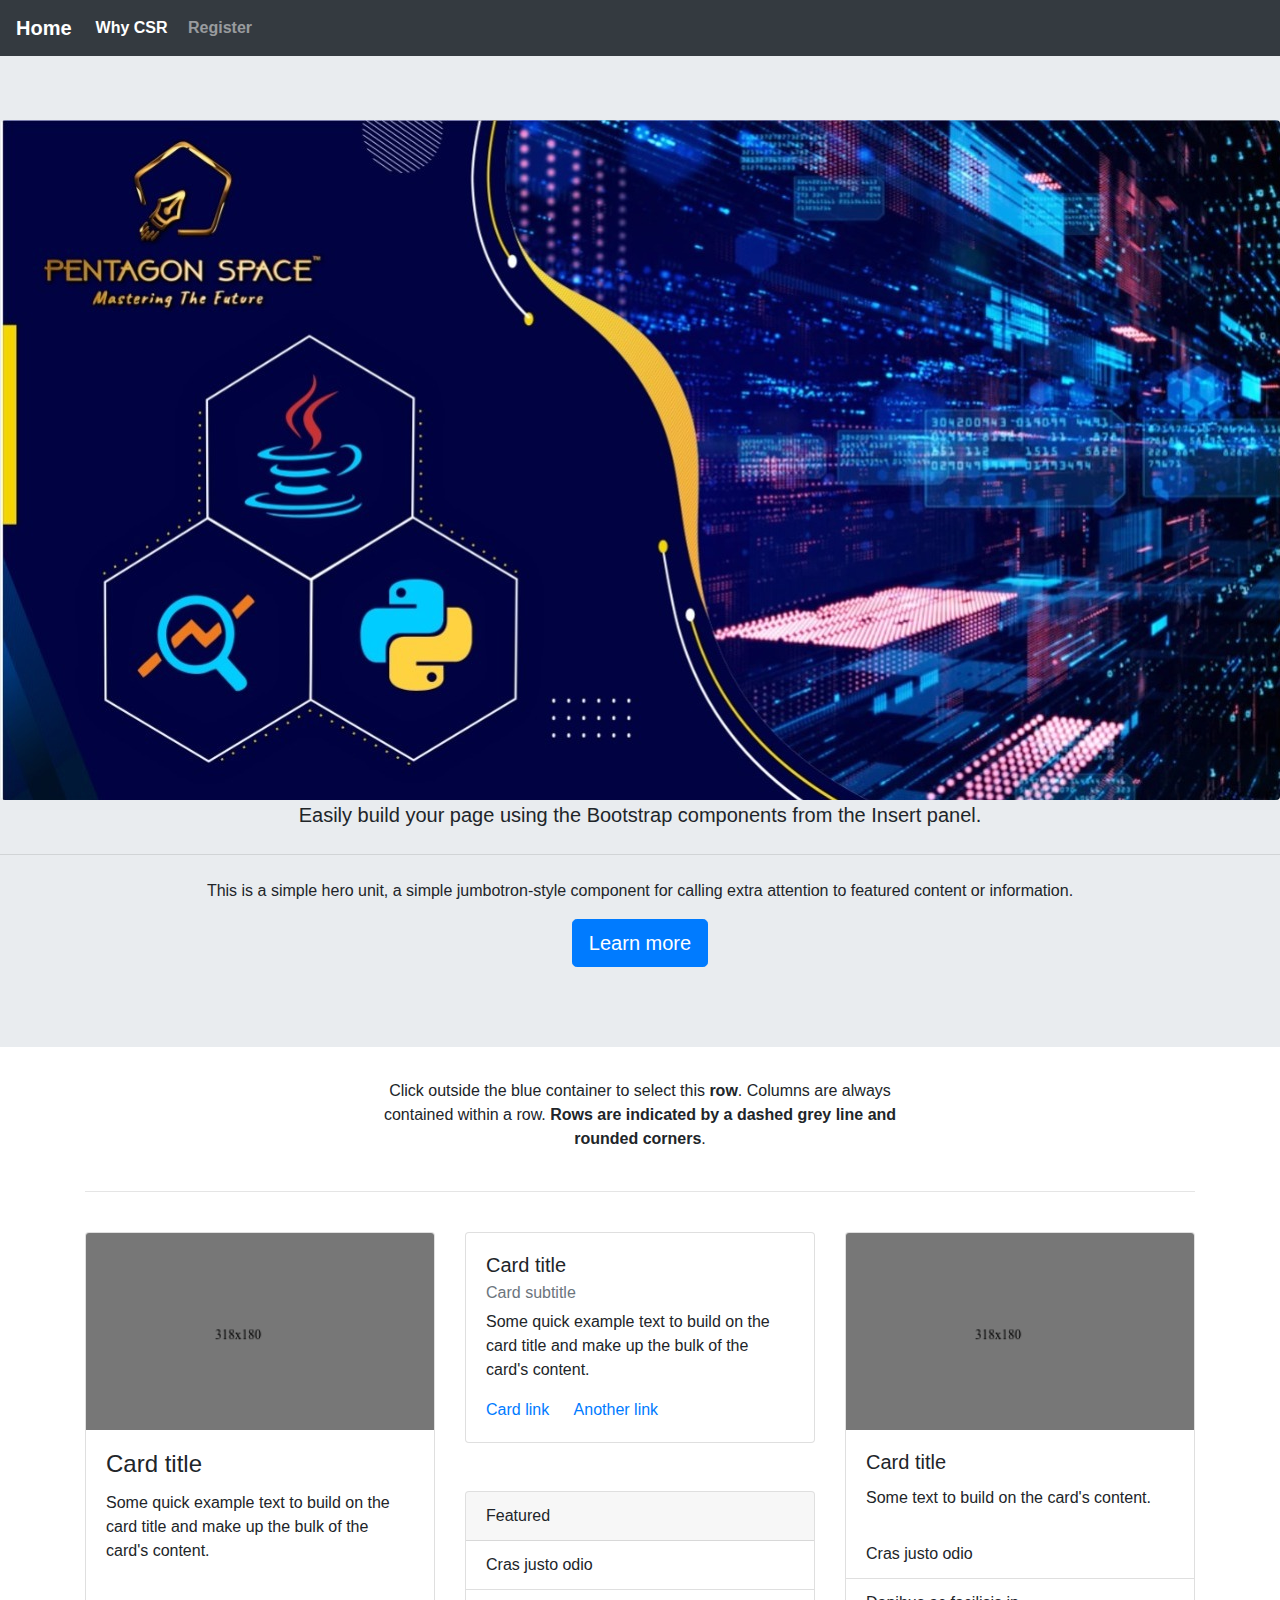
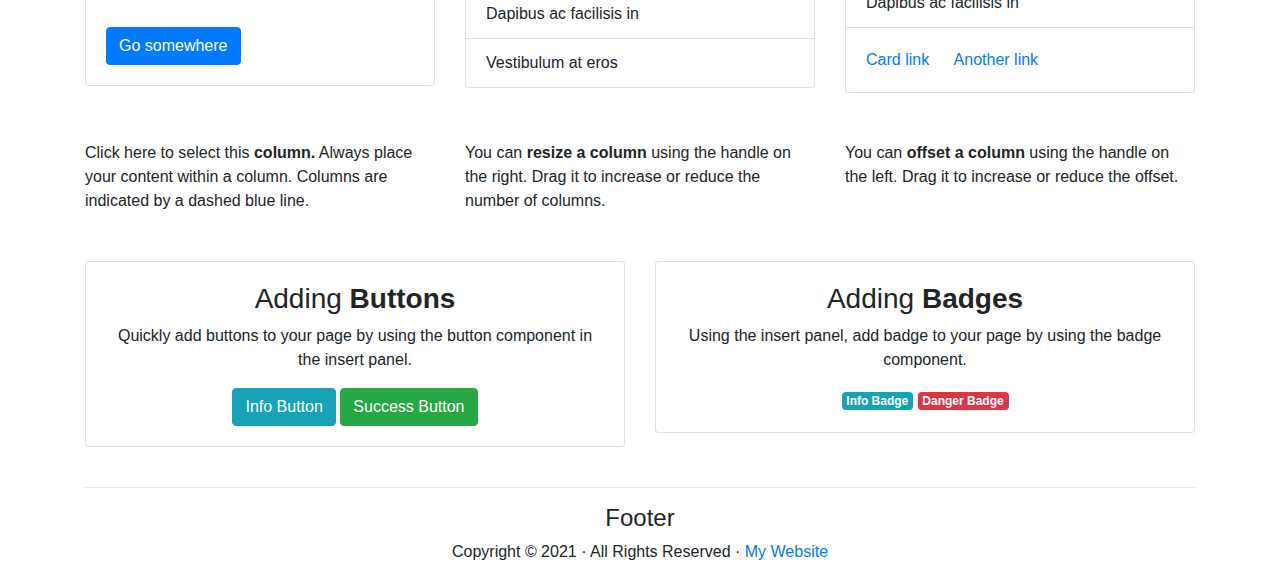
==== index.html @ 7da6281a "Update index.html" ====
<!DOCTYPE html>
<html lang="en">
  <head>
    <meta charset="UTF-8">
    <meta http-equiv="X-UA-Compatible" content="IE=edge">
    <meta name="viewport" content="width=device-width, initial-scale=1">
    <title>Bootstrap - Prebuilt Layout</title>

    <!-- Bootstrap -->
    <link href="css/bootstrap-4.4.1.css" rel="stylesheet">

  </head>
  <body>
    <nav class="navbar navbar-expand-lg navbar-dark bg-dark">
       <a class="navbar-brand" href="index.html"><strong>Home</strong></a>
       <button class="navbar-toggler" type="button" data-toggle="collapse" data-target="#navbarSupportedContent" aria-controls="navbarSupportedContent" aria-expanded="false" aria-label="Toggle navigation">
       <span class="navbar-toggler-icon"></span>
       </button>
       <div class="collapse navbar-collapse" id="navbarSupportedContent">
          <ul class="navbar-nav mr-auto">
             <li class="nav-item active">
                <a class="nav-link" href="index.html"><strong>Why</strong><strong> CSR&nbsp;</strong></a>
             </li>
             <li class="nav-item">
                <a class="nav-link" href="Register.html"><strong>Register</strong></a>
             </li>
          </ul>
          <form class="form-inline my-2 my-lg-0">
</form>
      </div>
    </nav>

    <div class="jumbotron jumbotron-fluid text-center"> <img src="images/WhatsApp Image 2022-07-16 at 10.58.33 AM.jpeg" class="rounded img-fluid" alt="Placeholder image">
<p class="lead">Easily build your page using the Bootstrap components from the Insert panel.</p>
       <hr class="my-4">
       <p>This is a simple hero unit, a simple jumbotron-style component for calling extra attention to featured content or information.</p>
       <p class="lead">
          <a class="btn btn-primary btn-lg" href="#" role="button">Learn more</a>
       </p>
    </div>
    <div class="container">
       <div class="row text-center">
          <div class="col-lg-6 offset-lg-3">Click outside the blue container to select this <strong>row</strong>. Columns are always contained within a row. <strong>Rows are indicated by a dashed grey line and rounded corners</strong>. </div>
       </div>
       <br>
       <hr>
       <br>
       <div class="row">
          <div class="col-md-4">
             <div class="card">
                <img class="card-img-top" src="images/card-img.png" alt="Card image cap">
                <div class="card-body">
                   <h4 class="card-title">Card title</h4>
                   <p class="card-text">Some quick example text to build on the card title and make up the bulk of the card's content.</p>
                   <br><br>
                   <a href="#" class="btn btn-primary">Go somewhere</a>
                </div>
             </div>
          </div>
          <div class="col-md-4">
             <div class="card">
                <div class="card-body">
                   <h5 class="card-title">Card title</h5>
                   <h6 class="card-subtitle mb-2 text-muted">Card subtitle</h6>
                   <p class="card-text">Some quick example text to build on the card title and make up the bulk of the card's content.</p>
                   <a href="#" class="card-link">Card link</a>
                   <a href="#" class="card-link">Another link</a>
                </div>
             </div>
             <br>
             <br/>
             <div class="card">
                <div class="card-header">
                   Featured
                </div>
                <ul class="list-group list-group-flush">
                   <li class="list-group-item">Cras justo odio</li>
                   <li class="list-group-item">Dapibus ac facilisis in</li>
                   <li class="list-group-item">Vestibulum at eros</li>
                </ul>
             </div>
          </div>
          <div class="col-md-4">
             <div class="card">
                <img class="card-img-top" src="images/card-img.png" alt="Card image cap">
                <div class="card-body">
                   <h5 class="card-title">Card title</h5>
                   <p class="card-text">Some text to build on the card's content.</p>
                </div>
                <ul class="list-group list-group-flush">
                   <li class="list-group-item">Cras justo odio</li>
                   <li class="list-group-item">Dapibus ac facilisis in</li>
                </ul>
                <div class="card-body">
                   <a href="#" class="card-link">Card link</a>
                   <a href="#" class="card-link">Another link</a>
                </div>
             </div>
          </div>
       </div>
       <br/>
       <br/>
       <div class="row">
          <div class=" col-md-4"> Click here to select this<strong> column.</strong> Always place your content within a column. Columns are indicated by a dashed blue line. </div>
          <div class="col-md-4 "> You can <strong>resize a column</strong> using the handle on the right. Drag it to increase or reduce the number of columns.</div>
          <div class="col-md-4 "> You can <strong>offset a column</strong> using the handle on the left. Drag it to increase or reduce the offset. </div>
       </div>
       <br/>
       <br/>
       <div class="row">
          <div class="col-md-6 text-center">
             <div class="card">
                <div class="card-body">
                   <h3>Adding <strong>Buttons</strong></h3>
                   <p>Quickly add buttons to your page by using the button component in the insert panel. </p>
                   <button type="button" class="btn btn-info btn-md">Info Button</button>
                   <button type="button" class="btn btn-success btn-md">Success Button</button>
                </div>
             </div>
          </div>
          <div class="text-center col-md-6">
             <div class="card">
                <div class="card-body">
                   <h3>Adding <strong>Badges</strong></h3>
                   <p>Using the insert panel, add badge to your page by using the badge component.</p>
                   <span class="badge badge-info">Info Badge</span> <span class="badge badge-danger">Danger Badge</span>
                </div>
             </div>
          </div>
       </div>
       <br>
       <hr>
       <div class="row">
          <div class="text-center col-lg-6 offset-lg-3">
             <h4>Footer </h4>
             <p>Copyright &copy; 2021 &middot; All Rights Reserved &middot; <a href="#" >My Website</a></p>
          </div>
       </div>
    </div>
    <!-- jQuery (necessary for Bootstrap's JavaScript plugins) --> 
    <script src="js/jquery-3.4.1.min.js"></script>

    <!-- Include all compiled plugins (below), or include individual files as needed --> 
    <script src="js/popper.min.js"></script>
    <script src="js/bootstrap-4.4.1.js"></script>
  </body>
</html>
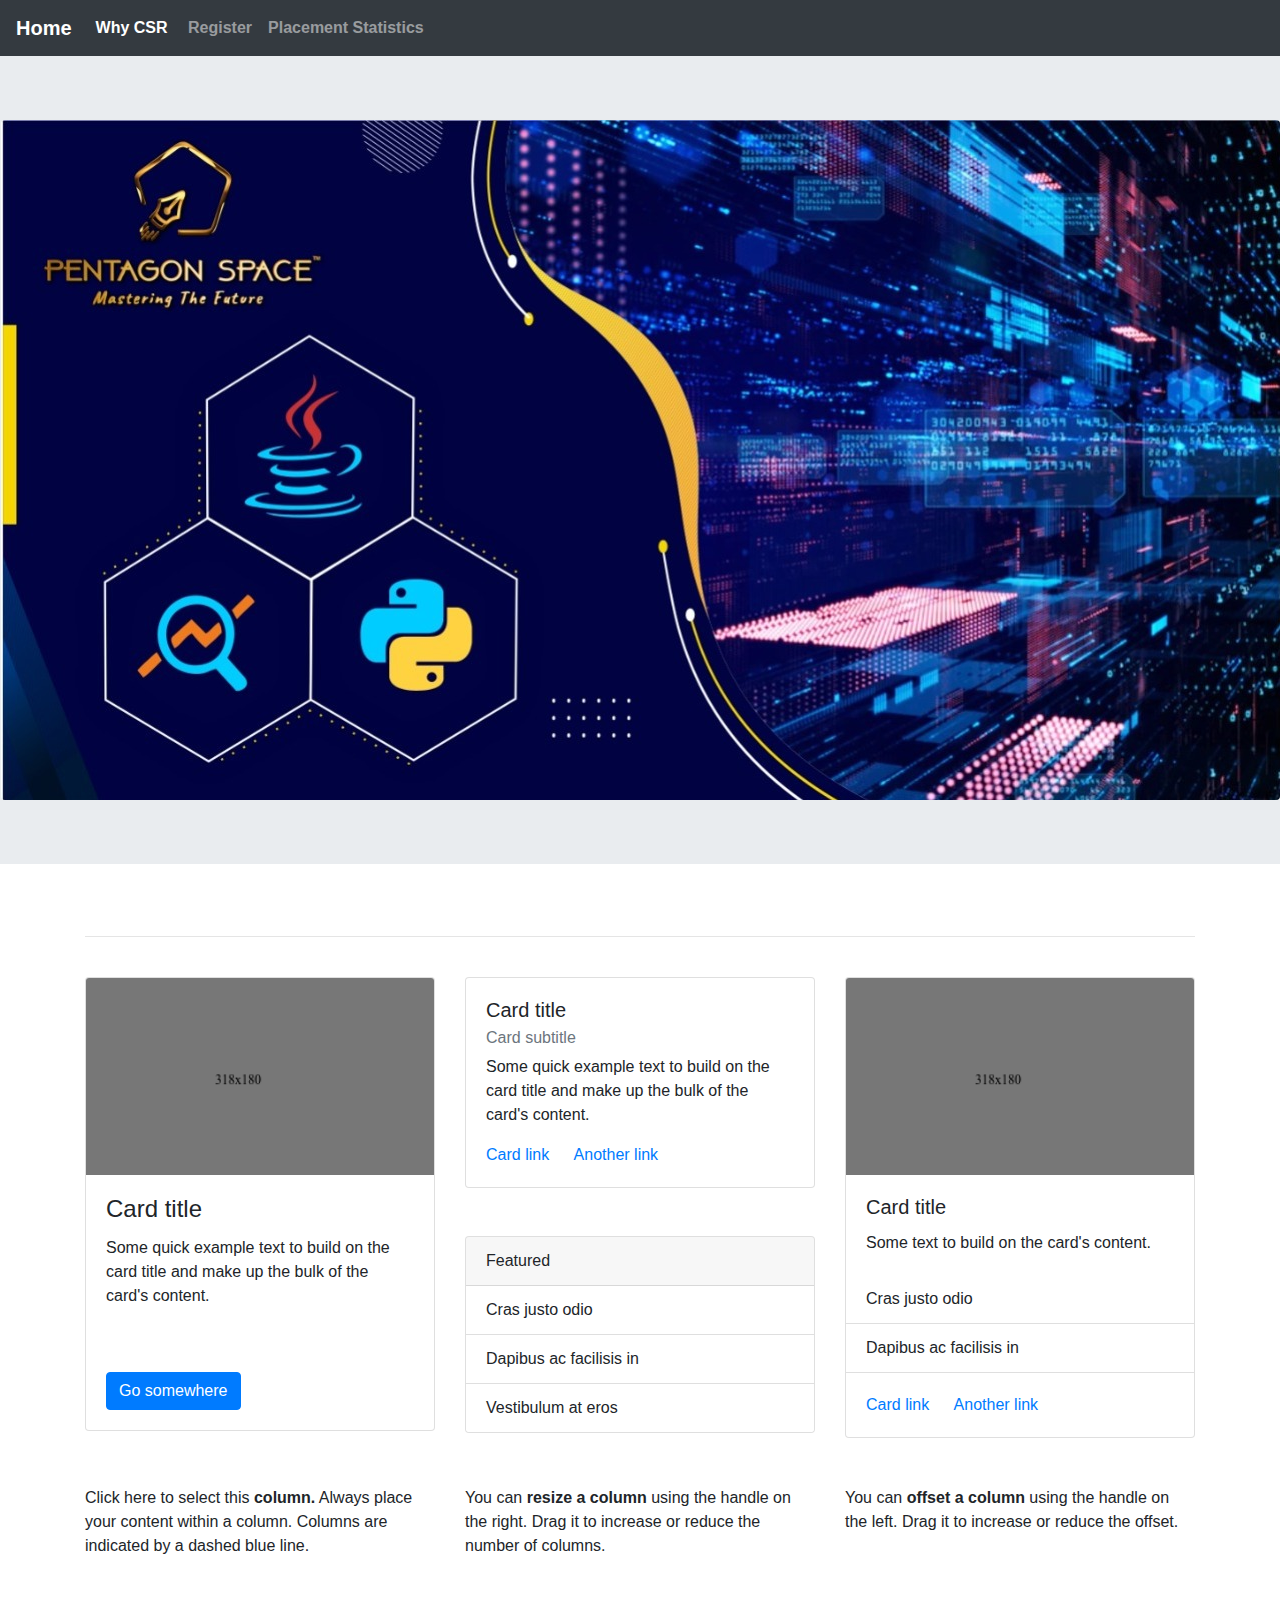
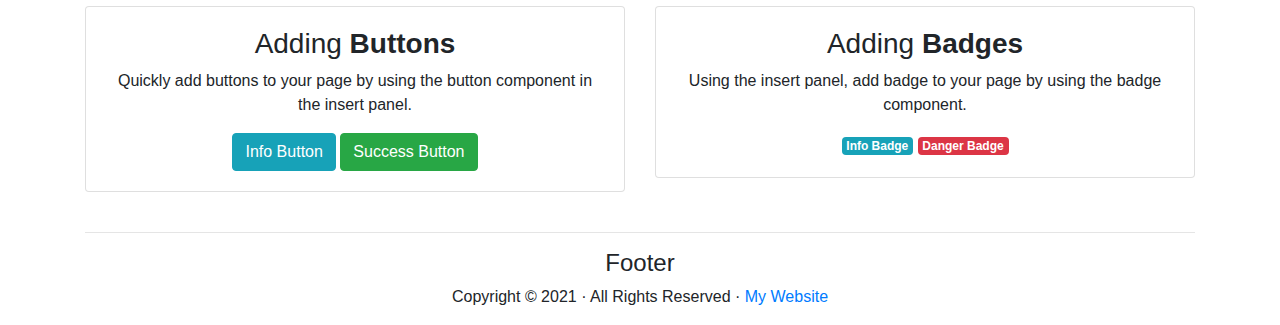
==== commit 56b82c24: "Update index.html" ====
--- a/index.html
+++ b/index.html
@@ -24,25 +24,15 @@
              <li class="nav-item">
                 <a class="nav-link" href="Register.html"><strong>Register</strong></a>
              </li>
+             <li class="nav-item"> <a class="nav-link" href="Register.html"><strong>Placement Statistics</strong></a> </li>
           </ul>
           <form class="form-inline my-2 my-lg-0">
-</form>
+         </form>
       </div>
     </nav>
 
-    <div class="jumbotron jumbotron-fluid text-center"> <img src="images/WhatsApp Image 2022-07-16 at 10.58.33 AM.jpeg" class="rounded img-fluid" alt="Placeholder image">
-<p class="lead">Easily build your page using the Bootstrap components from the Insert panel.</p>
-       <hr class="my-4">
-       <p>This is a simple hero unit, a simple jumbotron-style component for calling extra attention to featured content or information.</p>
-       <p class="lead">
-          <a class="btn btn-primary btn-lg" href="#" role="button">Learn more</a>
-       </p>
-    </div>
-    <div class="container">
-       <div class="row text-center">
-          <div class="col-lg-6 offset-lg-3">Click outside the blue container to select this <strong>row</strong>. Columns are always contained within a row. <strong>Rows are indicated by a dashed grey line and rounded corners</strong>. </div>
-       </div>
-       <br>
+    <div class="jumbotron jumbotron-fluid text-center"> <img src="images/WhatsApp Image 2022-07-16 at 10.58.33 AM.jpeg" class="rounded img-fluid" alt="Placeholder image">    </div>
+    <div class="container"> <br>
        <hr>
        <br>
        <div class="row">
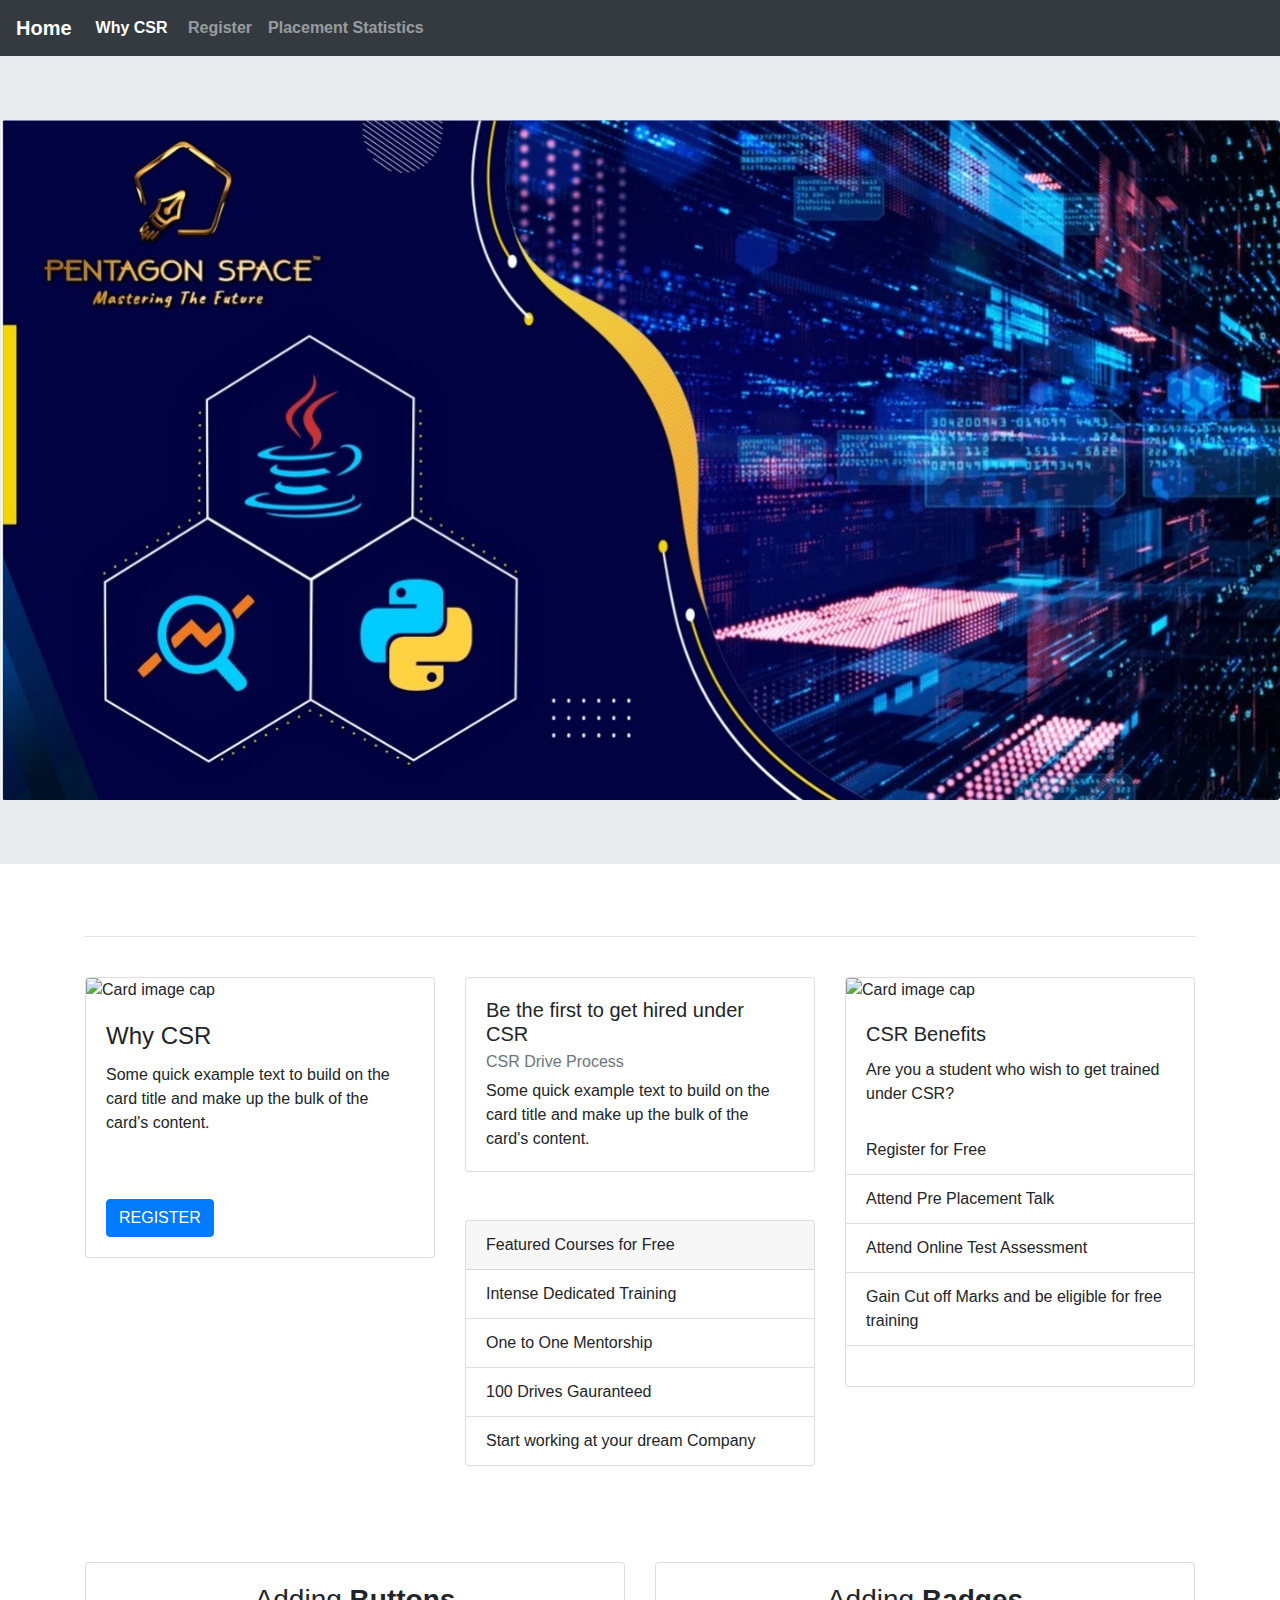
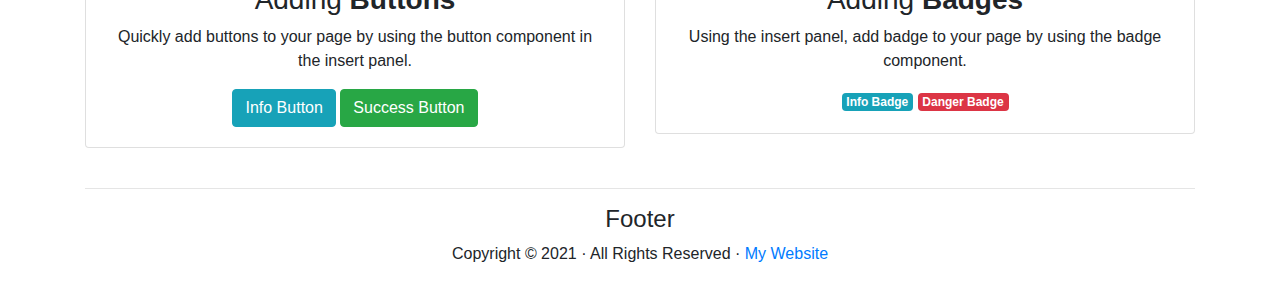
==== commit ff1dca5f: "Update index.html" ====
--- a/index.html
+++ b/index.html
@@ -38,64 +38,57 @@
        <div class="row">
           <div class="col-md-4">
              <div class="card">
-                <img class="card-img-top" src="images/card-img.png" alt="Card image cap">
+                <img class="card-img-top" src="WhatsApp Image 2022-07-18 at 10.47.50 AM.jpeg" alt="Card image cap">
                 <div class="card-body">
-                   <h4 class="card-title">Card title</h4>
+                   <h4 class="card-title">Why CSR</h4>
                    <p class="card-text">Some quick example text to build on the card title and make up the bulk of the card's content.</p>
                    <br><br>
-                   <a href="#" class="btn btn-primary">Go somewhere</a>
+                   <a href="Register.html" class="btn btn-primary">REGISTER</a>
                 </div>
              </div>
           </div>
           <div class="col-md-4">
              <div class="card">
                 <div class="card-body">
-                   <h5 class="card-title">Card title</h5>
-                   <h6 class="card-subtitle mb-2 text-muted">Card subtitle</h6>
+                   <h5 class="card-title">Be the first to get hired under CSR&nbsp;&nbsp;</h5>
+                   <h6 class="card-subtitle mb-2 text-muted">CSR Drive Process</h6>
                    <p class="card-text">Some quick example text to build on the card title and make up the bulk of the card's content.</p>
-                   <a href="#" class="card-link">Card link</a>
-                   <a href="#" class="card-link">Another link</a>
-                </div>
+</div>
              </div>
              <br>
              <br/>
              <div class="card">
                 <div class="card-header">
-                   Featured
-                </div>
+                  Featured Courses for Free
+               </div>
                 <ul class="list-group list-group-flush">
-                   <li class="list-group-item">Cras justo odio</li>
-                   <li class="list-group-item">Dapibus ac facilisis in</li>
-                   <li class="list-group-item">Vestibulum at eros</li>
+                   <li class="list-group-item">Intense Dedicated Training</li>
+                   <li class="list-group-item">One to One Mentorship</li>
+                   <li class="list-group-item">100 Drives Gauranteed</li>
+                   <li class="list-group-item">Start working at your dream Company</li>
                 </ul>
              </div>
           </div>
           <div class="col-md-4">
              <div class="card">
-                <img class="card-img-top" src="images/card-img.png" alt="Card image cap">
+                <img class="card-img-top" src="WhatsApp Image 2022-07-16 at 11.11.09 AM.jpeg" alt="Card image cap">
                 <div class="card-body">
-                   <h5 class="card-title">Card title</h5>
-                   <p class="card-text">Some text to build on the card's content.</p>
+                   <h5 class="card-title">CSR Benefits</h5>
+                   <p class="card-text">Are you a student who wish to get trained under CSR?&nbsp; &nbsp; &nbsp; &nbsp; &nbsp; &nbsp; &nbsp;</p>
                 </div>
                 <ul class="list-group list-group-flush">
-                   <li class="list-group-item">Cras justo odio</li>
-                   <li class="list-group-item">Dapibus ac facilisis in</li>
+                   <li class="list-group-item">Register for Free&nbsp;</li>
+                   <li class="list-group-item">Attend Pre Placement Talk&nbsp;</li>
+                   <li class="list-group-item">Attend Online Test Assessment&nbsp;</li>
+                   <li class="list-group-item">Gain Cut off Marks and be eligible for free training&nbsp; &nbsp;</li>
                 </ul>
-                <div class="card-body">
-                   <a href="#" class="card-link">Card link</a>
-                   <a href="#" class="card-link">Another link</a>
-                </div>
+                <div class="card-body"> </div>
              </div>
           </div>
        </div>
        <br/>
        <br/>
-       <div class="row">
-          <div class=" col-md-4"> Click here to select this<strong> column.</strong> Always place your content within a column. Columns are indicated by a dashed blue line. </div>
-          <div class="col-md-4 "> You can <strong>resize a column</strong> using the handle on the right. Drag it to increase or reduce the number of columns.</div>
-          <div class="col-md-4 "> You can <strong>offset a column</strong> using the handle on the left. Drag it to increase or reduce the offset. </div>
-       </div>
-       <br/>
+<br/>
        <br/>
        <div class="row">
           <div class="col-md-6 text-center">
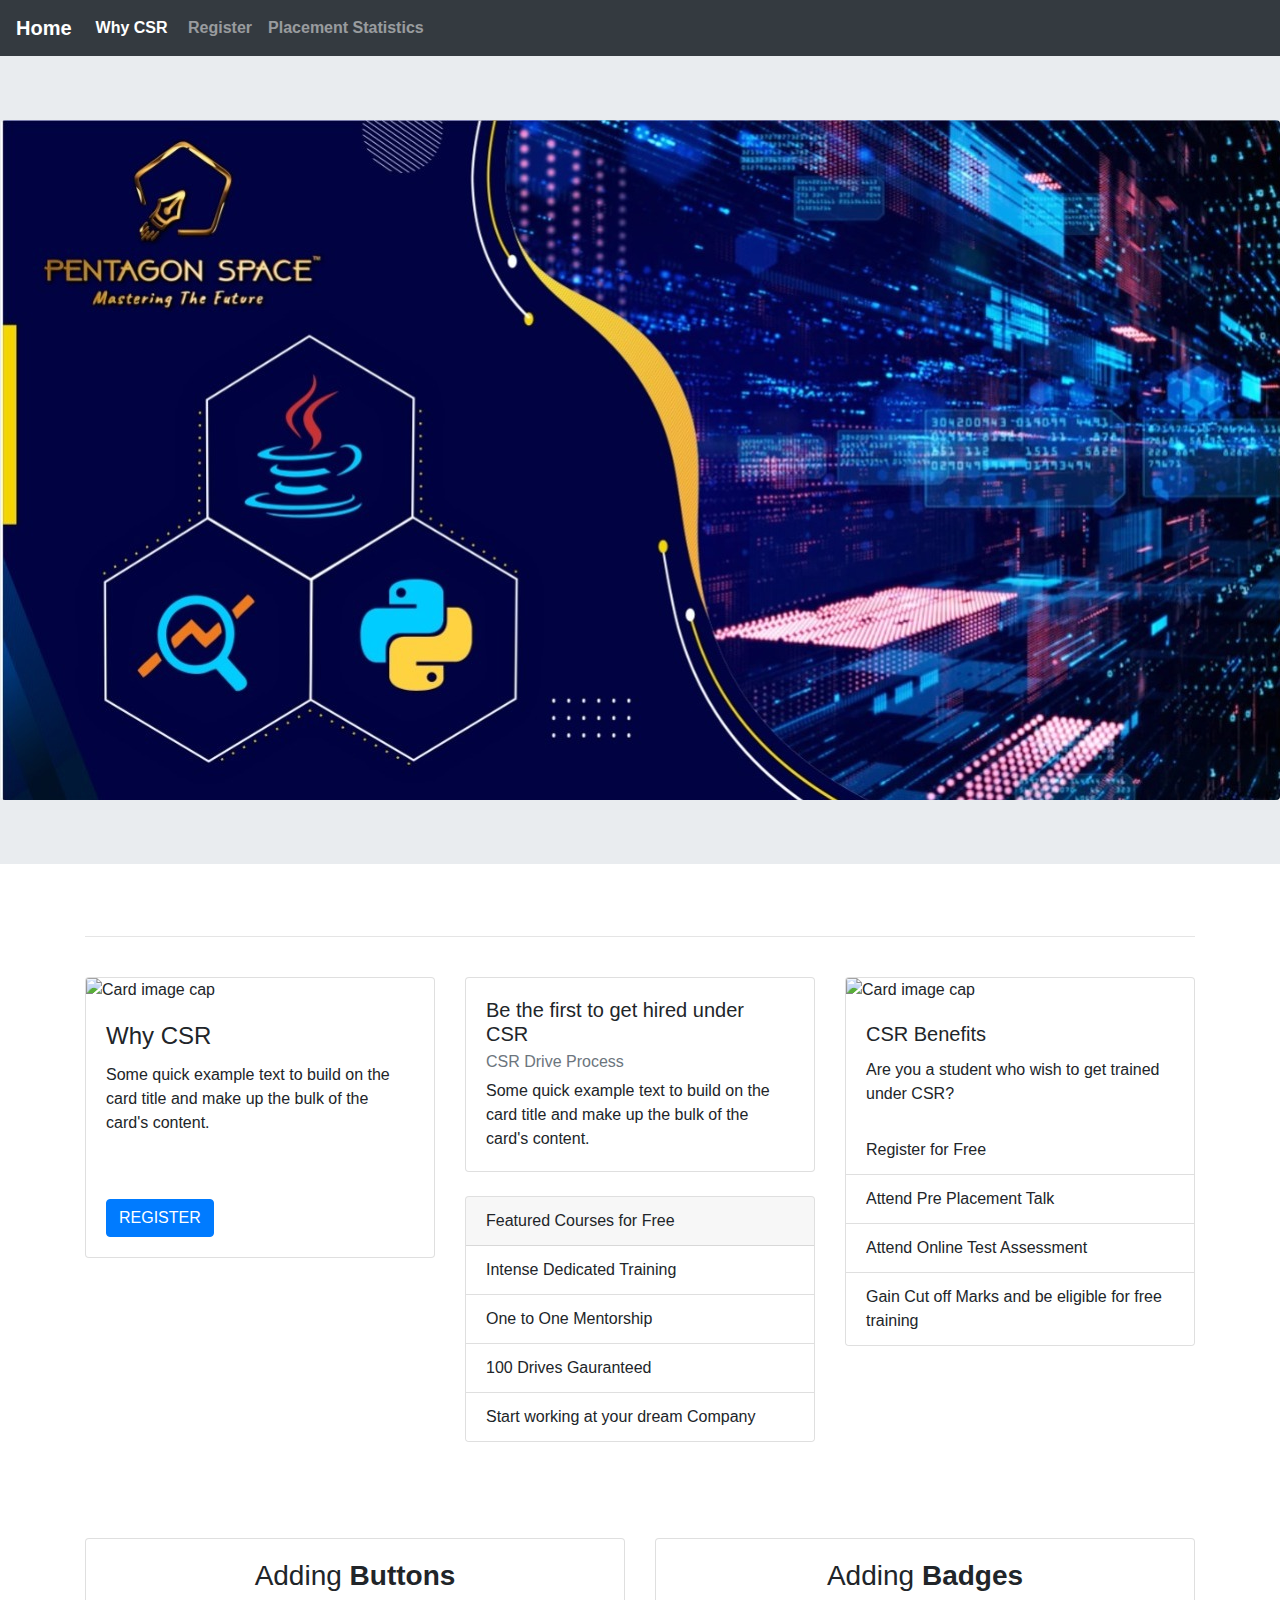
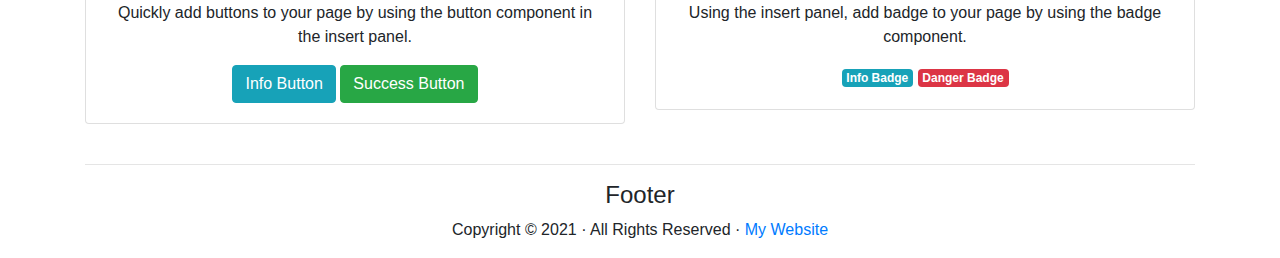
==== commit e1f753f2: "Update index.html" ====
--- a/index.html
+++ b/index.html
@@ -56,7 +56,7 @@
 </div>
              </div>
              <br>
-             <br/>
+             
              <div class="card">
                 <div class="card-header">
                   Featured Courses for Free
@@ -82,8 +82,7 @@
                    <li class="list-group-item">Attend Online Test Assessment&nbsp;</li>
                    <li class="list-group-item">Gain Cut off Marks and be eligible for free training&nbsp; &nbsp;</li>
                 </ul>
-                <div class="card-body"> </div>
-             </div>
+</div>
           </div>
        </div>
        <br/>
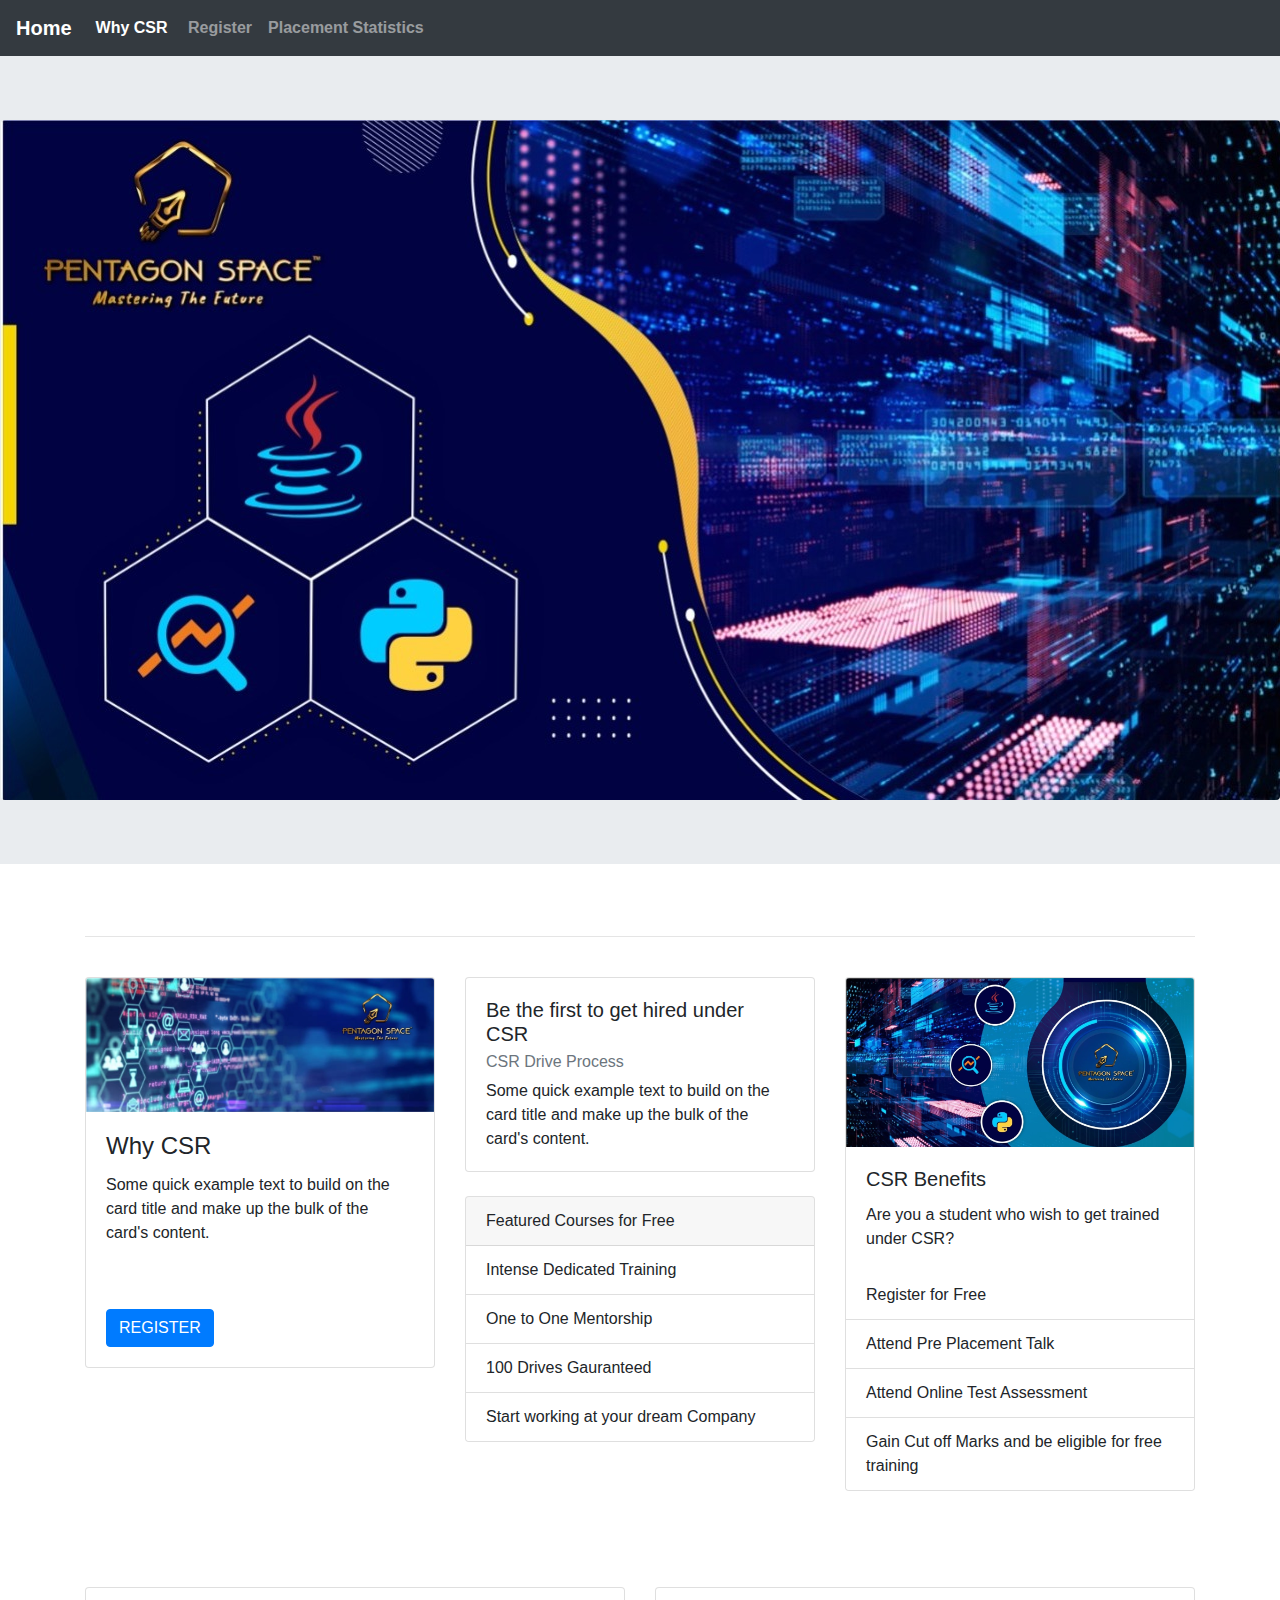
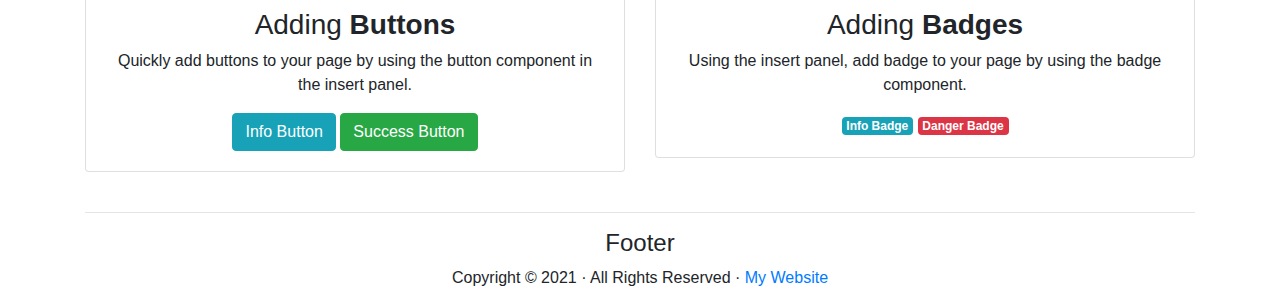
==== commit 8724dcb1: "Update index.html" ====
--- a/index.html
+++ b/index.html
@@ -38,7 +38,7 @@
        <div class="row">
           <div class="col-md-4">
              <div class="card">
-                <img class="card-img-top" src="WhatsApp Image 2022-07-18 at 10.47.50 AM.jpeg" alt="Card image cap">
+                <img class="card-img-top" src="images/WhatsApp Image 2022-07-18 at 10.47.50 AM.jpeg" alt="Card image cap">
                 <div class="card-body">
                    <h4 class="card-title">Why CSR</h4>
                    <p class="card-text">Some quick example text to build on the card title and make up the bulk of the card's content.</p>
@@ -71,7 +71,7 @@
           </div>
           <div class="col-md-4">
              <div class="card">
-                <img class="card-img-top" src="WhatsApp Image 2022-07-16 at 11.11.09 AM.jpeg" alt="Card image cap">
+                <img class="card-img-top" src="images/WhatsApp Image 2022-07-16 at 11.11.09 AM.jpeg" alt="Card image cap">
                 <div class="card-body">
                    <h5 class="card-title">CSR Benefits</h5>
                    <p class="card-text">Are you a student who wish to get trained under CSR?&nbsp; &nbsp; &nbsp; &nbsp; &nbsp; &nbsp; &nbsp;</p>
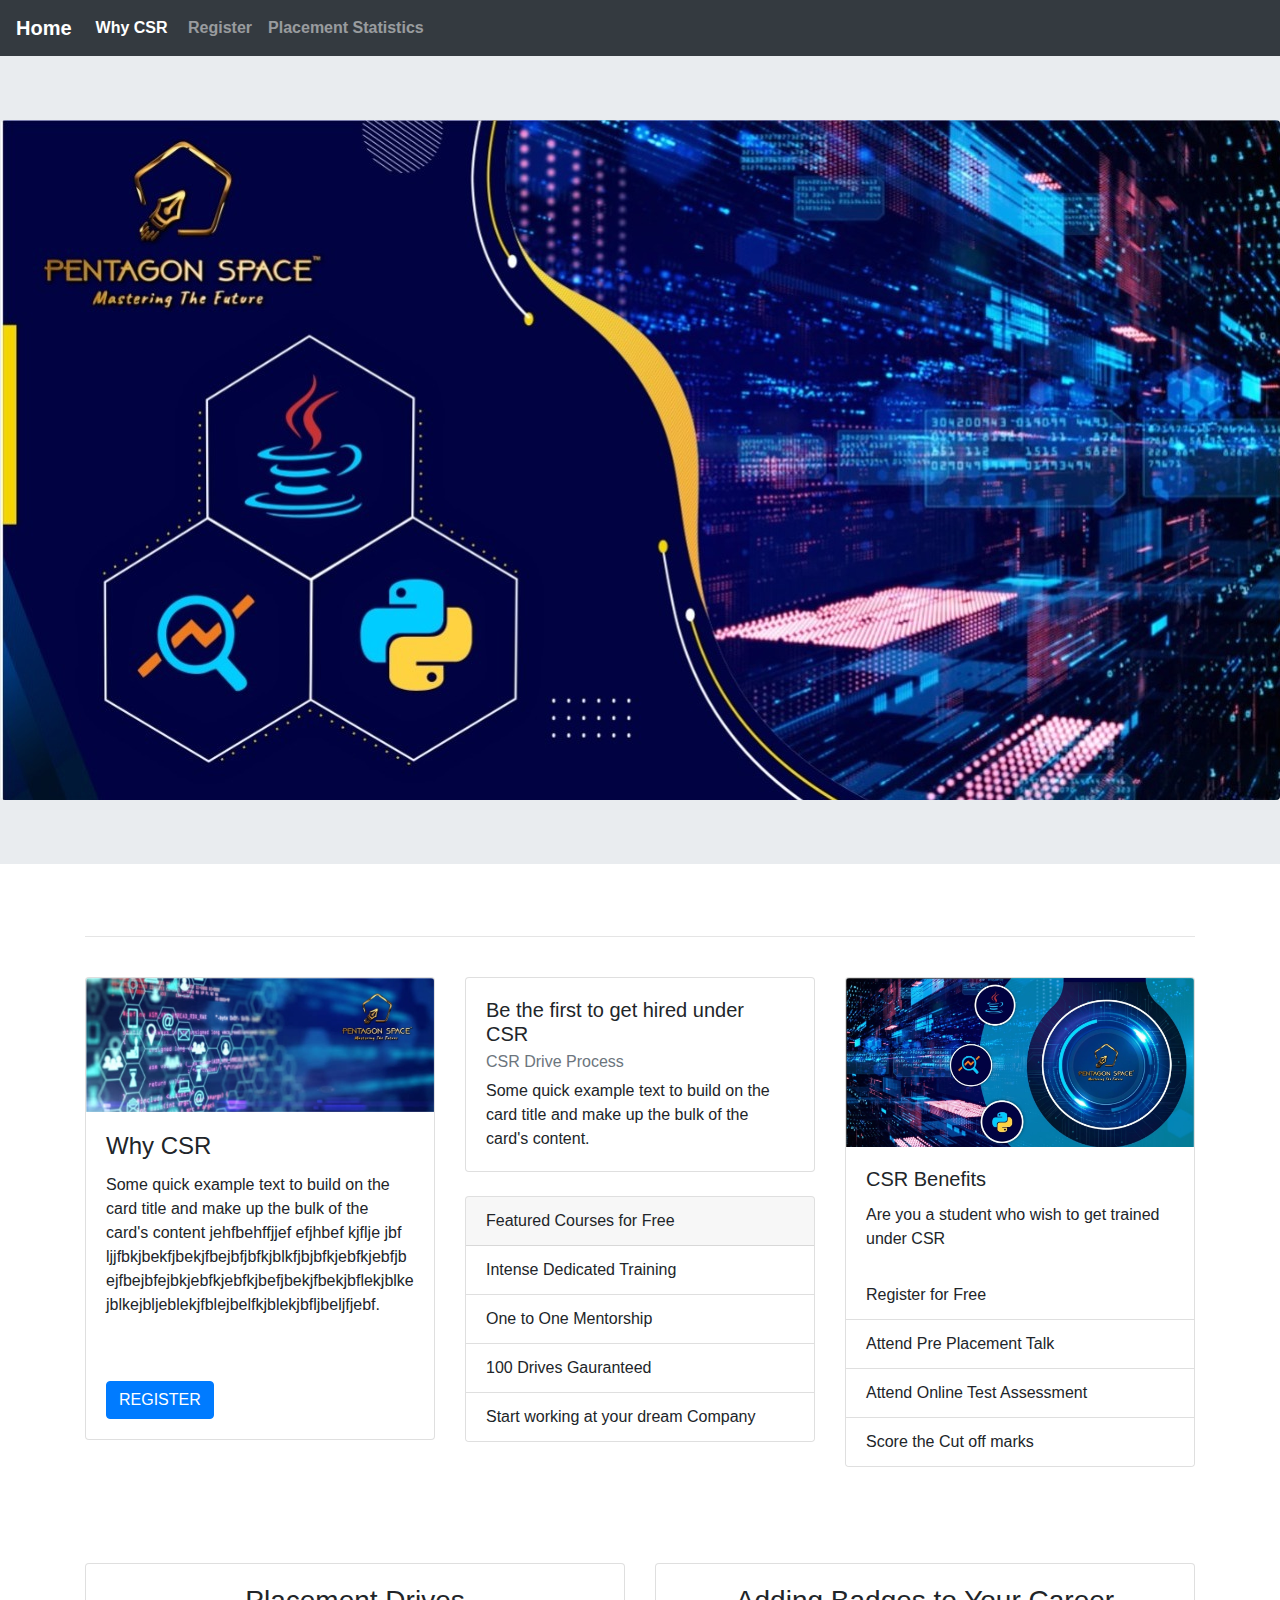
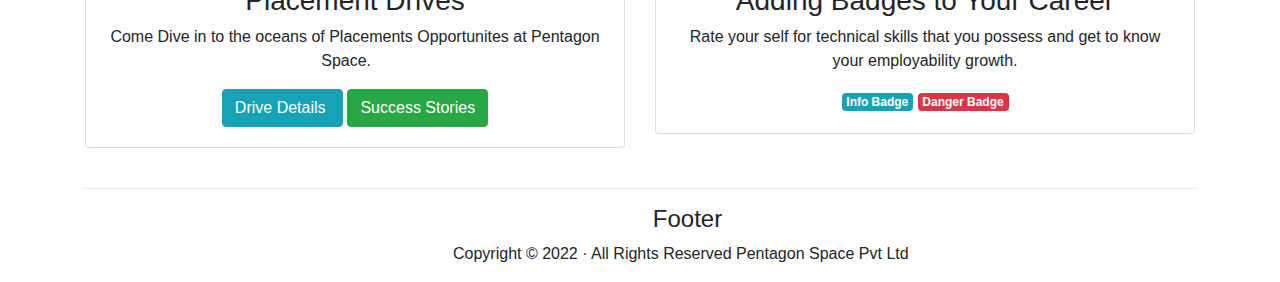
==== commit 85e25f0b: "Update index.html" ====
--- a/index.html
+++ b/index.html
@@ -8,9 +8,31 @@
 
     <!-- Bootstrap -->
     <link href="css/bootstrap-4.4.1.css" rel="stylesheet">
+  <script type="text/javascript">
+function MM_swapImgRestore() { //v3.0
+  var i,x,a=document.MM_sr; for(i=0;a&&i<a.length&&(x=a[i])&&x.oSrc;i++) x.src=x.oSrc;
+}
+function MM_preloadImages() { //v3.0
+  var d=document; if(d.images){ if(!d.MM_p) d.MM_p=new Array();
+    var i,j=d.MM_p.length,a=MM_preloadImages.arguments; for(i=0; i<a.length; i++)
+    if (a[i].indexOf("#")!=0){ d.MM_p[j]=new Image; d.MM_p[j++].src=a[i];}}
+}
 
+function MM_findObj(n, d) { //v4.01
+  var p,i,x;  if(!d) d=document; if((p=n.indexOf("?"))>0&&parent.frames.length) {
+    d=parent.frames[n.substring(p+1)].document; n=n.substring(0,p);}
+  if(!(x=d[n])&&d.all) x=d.all[n]; for (i=0;!x&&i<d.forms.length;i++) x=d.forms[i][n];
+  for(i=0;!x&&d.layers&&i<d.layers.length;i++) x=MM_findObj(n,d.layers[i].document);
+  if(!x && d.getElementById) x=d.getElementById(n); return x;
+}
+
+function MM_swapImage() { //v3.0
+  var i,j=0,x,a=MM_swapImage.arguments; document.MM_sr=new Array; for(i=0;i<(a.length-2);i+=3)
+   if ((x=MM_findObj(a[i]))!=null){document.MM_sr[j++]=x; if(!x.oSrc) x.oSrc=x.src; x.src=a[i+2];}
+}
+  </script>
   </head>
-  <body>
+  <body onLoad="MM_preloadImages('512.jpg')">
     <nav class="navbar navbar-expand-lg navbar-dark bg-dark">
        <a class="navbar-brand" href="index.html"><strong>Home</strong></a>
        <button class="navbar-toggler" type="button" data-toggle="collapse" data-target="#navbarSupportedContent" aria-controls="navbarSupportedContent" aria-expanded="false" aria-label="Toggle navigation">
@@ -32,6 +54,7 @@
     </nav>
 
     <div class="jumbotron jumbotron-fluid text-center"> <img src="images/WhatsApp Image 2022-07-16 at 10.58.33 AM.jpeg" class="rounded img-fluid" alt="Placeholder image">    </div>
+<strong><a href="index.html" onMouseOut="MM_swapImgRestore()" onMouseOver="MM_swapImage('Image4','','512.jpg',1)"></a></strong>
     <div class="container"> <br>
        <hr>
        <br>
@@ -41,7 +64,7 @@
                 <img class="card-img-top" src="images/WhatsApp Image 2022-07-18 at 10.47.50 AM.jpeg" alt="Card image cap">
                 <div class="card-body">
                    <h4 class="card-title">Why CSR</h4>
-                   <p class="card-text">Some quick example text to build on the card title and make up the bulk of the card's content.</p>
+                   <p class="card-text">Some quick example text to build on the card title and make up the bulk of the card's content jehfbehffjjef efjhbef kjflje jbf ljjfbkjbekfjbekjfbejbfjbfkjblkfjbjbfkjebfkjebfjbejfbejbfejbkjebfkjebfkjbefjbekjfbekjbflekjblkejblkejbljeblekjfblejbelfkjblekjbfljbeljfjebf.</p>
                    <br><br>
                    <a href="Register.html" class="btn btn-primary">REGISTER</a>
                 </div>
@@ -74,13 +97,13 @@
                 <img class="card-img-top" src="images/WhatsApp Image 2022-07-16 at 11.11.09 AM.jpeg" alt="Card image cap">
                 <div class="card-body">
                    <h5 class="card-title">CSR Benefits</h5>
-                   <p class="card-text">Are you a student who wish to get trained under CSR?&nbsp; &nbsp; &nbsp; &nbsp; &nbsp; &nbsp; &nbsp;</p>
+                   <p class="card-text">Are you a student who wish to get trained under CSR&nbsp; &nbsp; &nbsp; &nbsp; &nbsp; &nbsp; &nbsp;</p>
                 </div>
                 <ul class="list-group list-group-flush">
                    <li class="list-group-item">Register for Free&nbsp;</li>
                    <li class="list-group-item">Attend Pre Placement Talk&nbsp;</li>
                    <li class="list-group-item">Attend Online Test Assessment&nbsp;</li>
-                   <li class="list-group-item">Gain Cut off Marks and be eligible for free training&nbsp; &nbsp;</li>
+                   <li class="list-group-item col-lg-12">Score the Cut off marks</li>
                 </ul>
 </div>
           </div>
@@ -93,18 +116,18 @@
           <div class="col-md-6 text-center">
              <div class="card">
                 <div class="card-body">
-                   <h3>Adding <strong>Buttons</strong></h3>
-                   <p>Quickly add buttons to your page by using the button component in the insert panel. </p>
-                   <button type="button" class="btn btn-info btn-md">Info Button</button>
-                   <button type="button" class="btn btn-success btn-md">Success Button</button>
+                   <h3>Placement Drives</h3>
+                   <p>Come Dive in to the oceans of Placements Opportunites at Pentagon Space.&nbsp; &nbsp;&nbsp; </p>
+                   <button type="button" class="btn btn-info btn-md">Drive Details&nbsp;</button>
+                   <button type="button" class="btn btn-success btn-md">Success Stories</button>
                 </div>
              </div>
           </div>
           <div class="text-center col-md-6">
              <div class="card">
                 <div class="card-body">
-                   <h3>Adding <strong>Badges</strong></h3>
-                   <p>Using the insert panel, add badge to your page by using the badge component.</p>
+                   <h3>Adding Badges to Your Career</h3>
+                   <p>Rate your self for technical skills that you possess and get to know your employability growth.</p>
                    <span class="badge badge-info">Info Badge</span> <span class="badge badge-danger">Danger Badge</span>
                 </div>
              </div>
@@ -113,9 +136,9 @@
        <br>
        <hr>
        <div class="row">
-          <div class="text-center col-lg-6 offset-lg-3">
+          <div class="text-center offset-lg-3 col-lg-7">
              <h4>Footer </h4>
-             <p>Copyright &copy; 2021 &middot; All Rights Reserved &middot; <a href="#" >My Website</a></p>
+             <p>Copyright &copy; 2022 &middot; All Rights Reserved Pentagon Space Pvt Ltd&nbsp; <a href="#" >&nbsp;</a></p>
           </div>
        </div>
     </div>
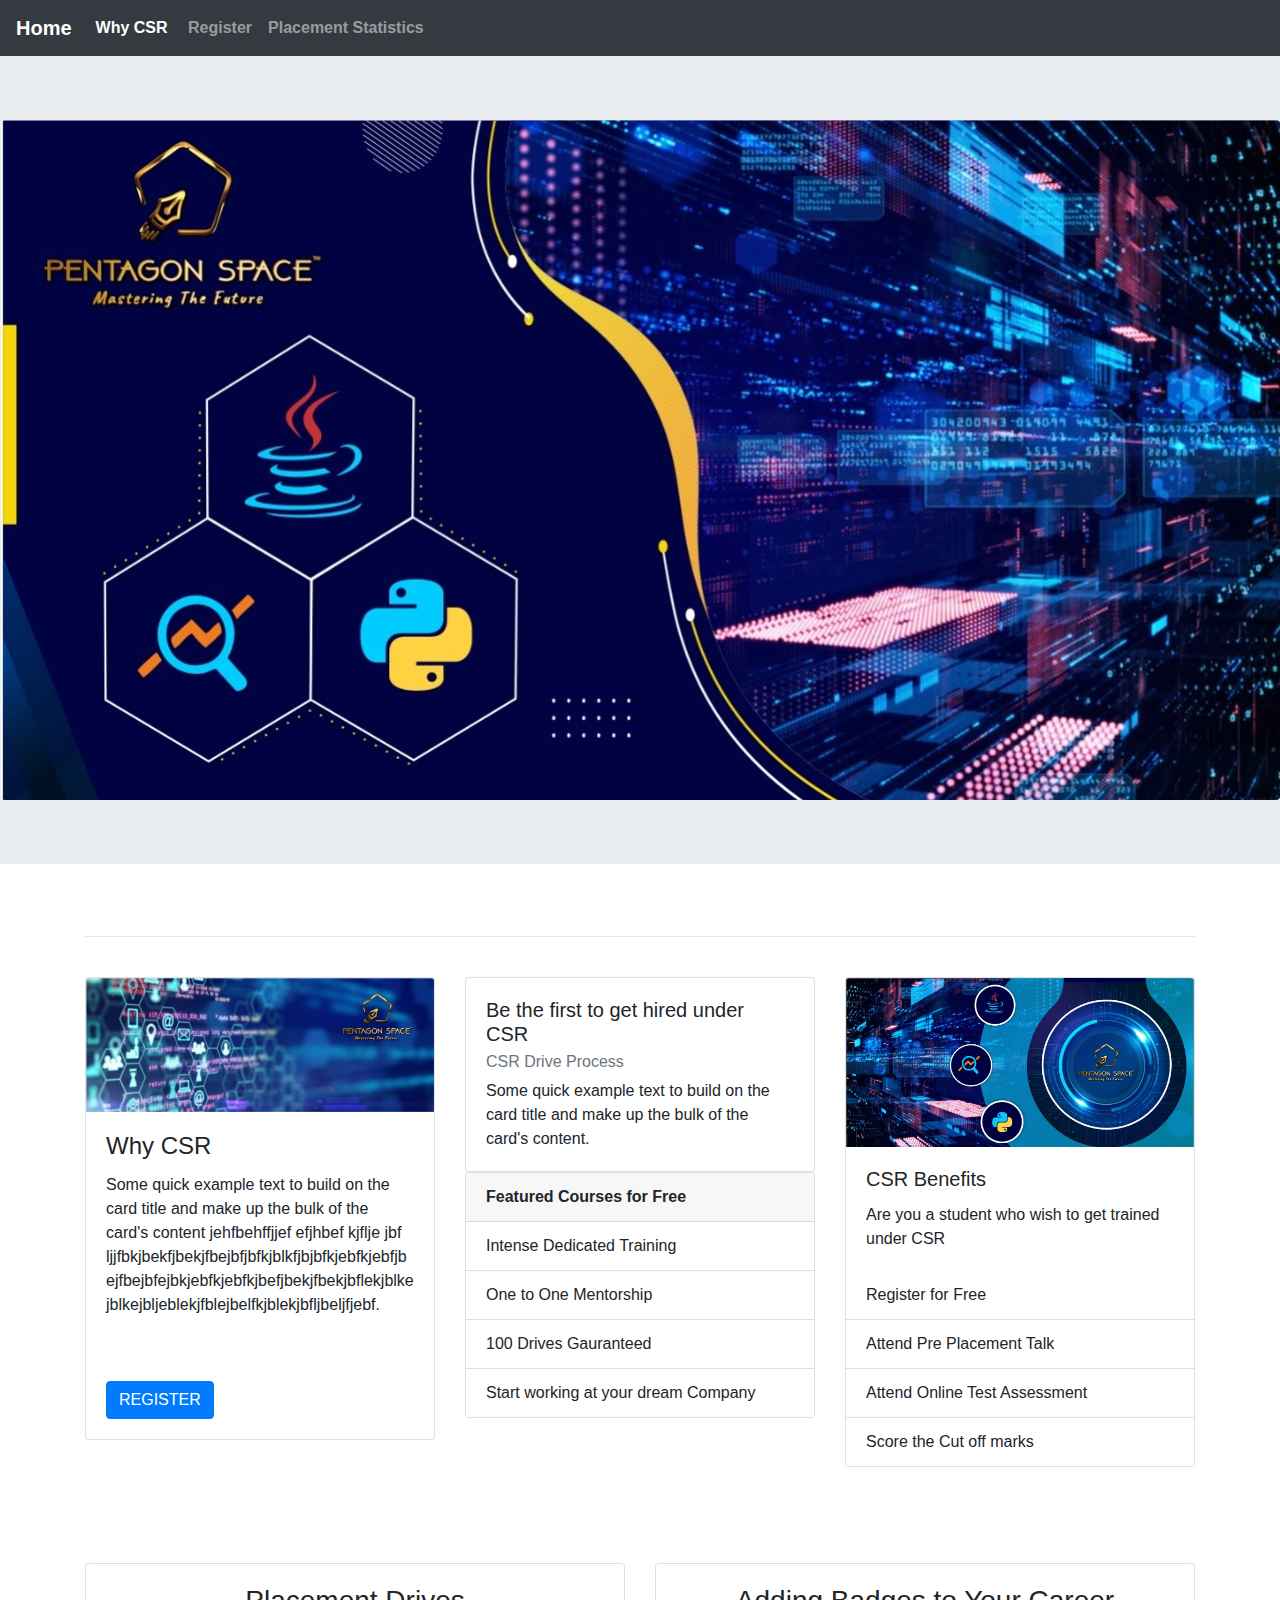
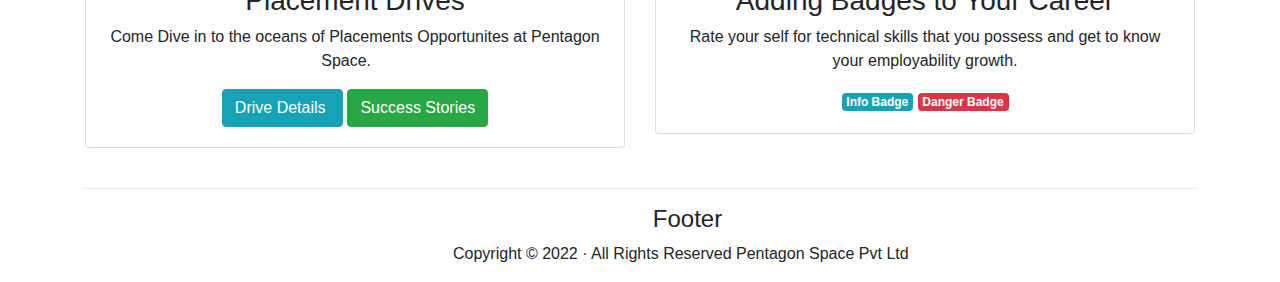
==== commit b574f7cf: "Update index.html" ====
--- a/index.html
+++ b/index.html
@@ -75,15 +75,14 @@
                 <div class="card-body">
                    <h5 class="card-title">Be the first to get hired under CSR&nbsp;&nbsp;</h5>
                    <h6 class="card-subtitle mb-2 text-muted">CSR Drive Process</h6>
-                   <p class="card-text">Some quick example text to build on the card title and make up the bulk of the card's content.</p>
+                  <p class="card-text">Some quick example text to build on the card title and make up the bulk of the card's content.</p>
 </div>
              </div>
-             <br>
+             
              
              <div class="card">
                 <div class="card-header">
-                  Featured Courses for Free
-               </div>
+               <strong> Featured Courses for Free</strong> </div>
                 <ul class="list-group list-group-flush">
                    <li class="list-group-item">Intense Dedicated Training</li>
                    <li class="list-group-item">One to One Mentorship</li>
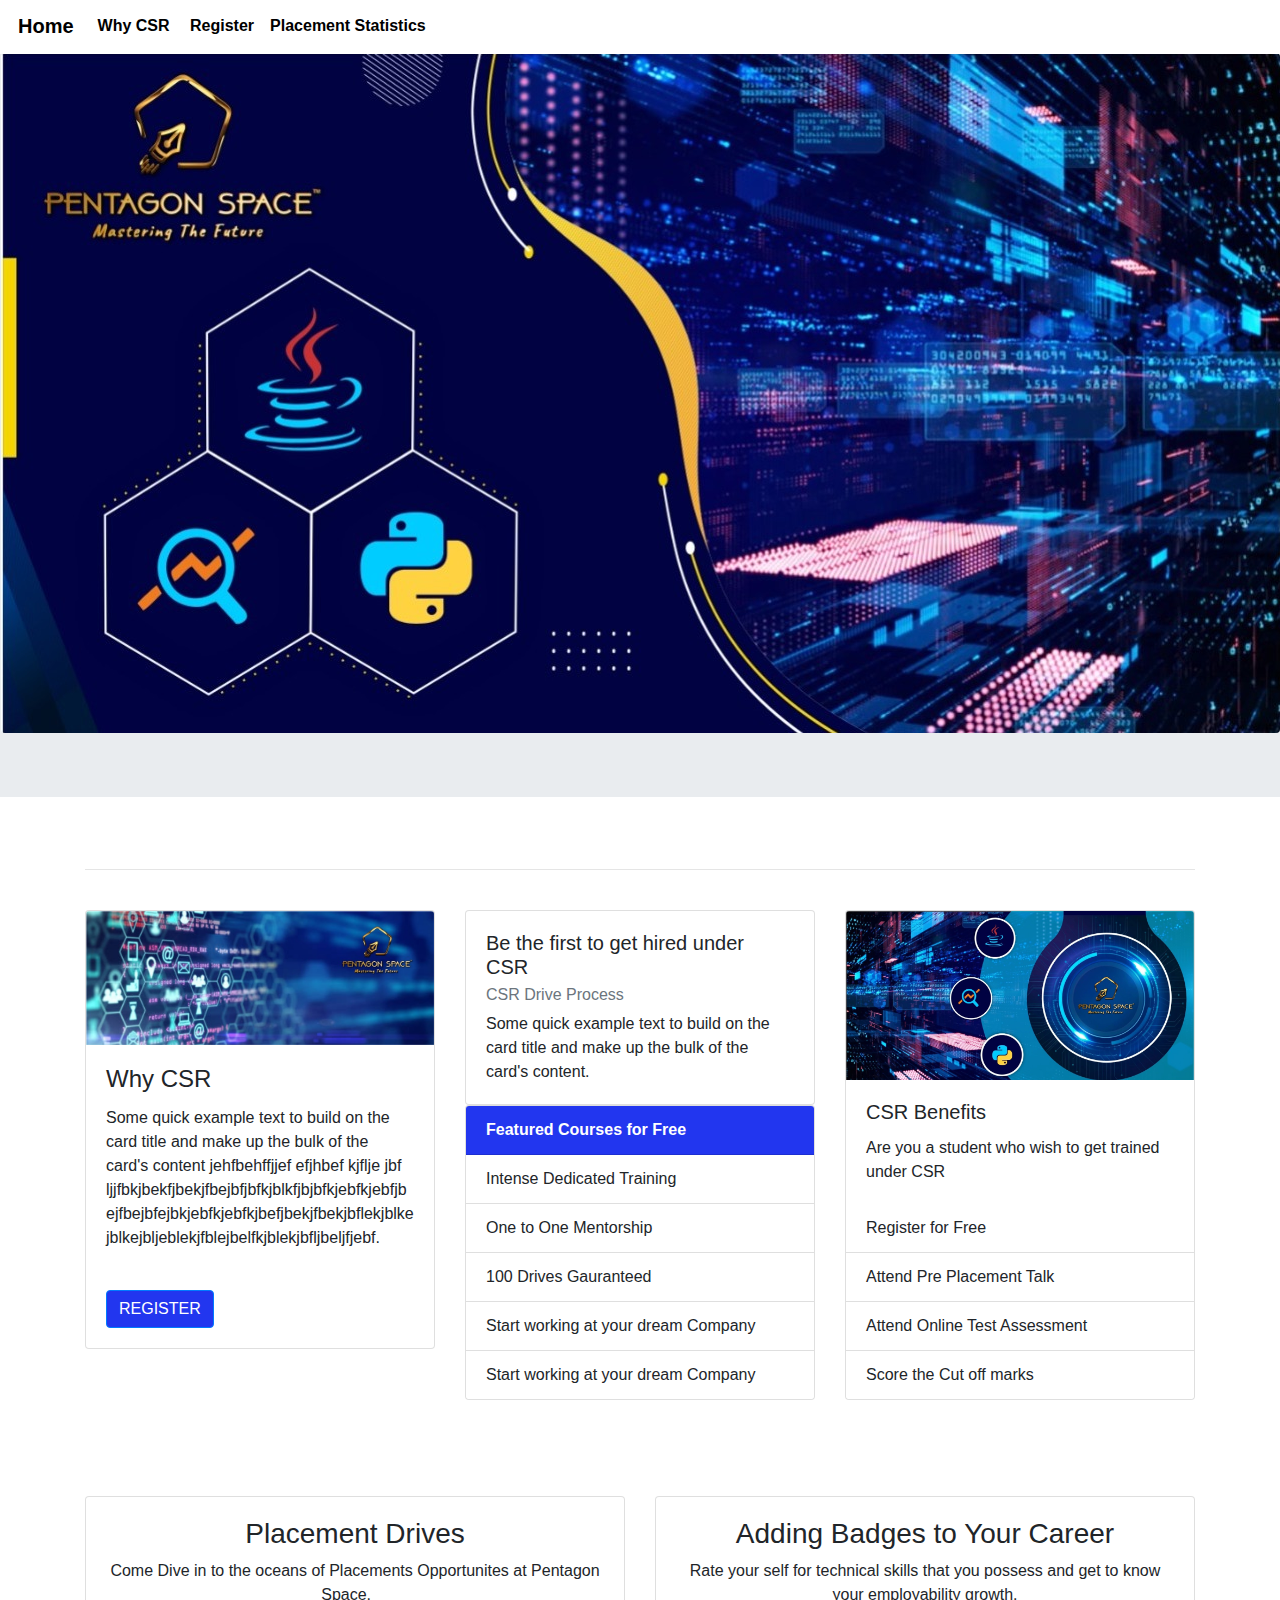
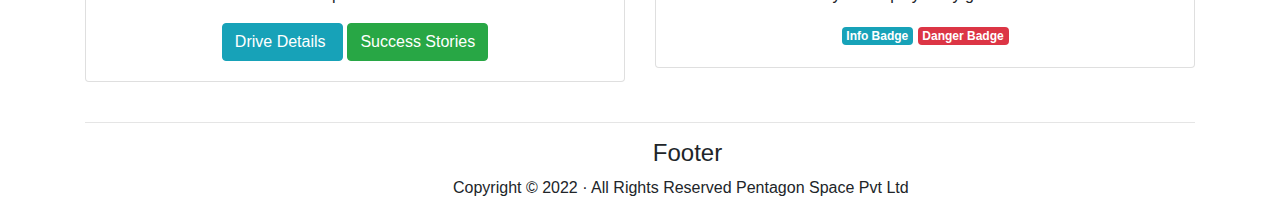
==== commit 1dc9a323: "Update index.html" ====
--- a/index.html
+++ b/index.html
@@ -65,7 +65,7 @@
                 <div class="card-body">
                    <h4 class="card-title">Why CSR</h4>
                    <p class="card-text">Some quick example text to build on the card title and make up the bulk of the card's content jehfbehffjjef efjhbef kjflje jbf ljjfbkjbekfjbekjfbejbfjbfkjblkfjbjbfkjebfkjebfjbejfbejbfejbkjebfkjebfkjbefjbekjfbekjbflekjblkejblkejbljeblekjfblejbelfkjblekjbfljbeljfjebf.</p>
-                   <br><br>
+                   <br>
                    <a href="Register.html" class="btn btn-primary">REGISTER</a>
                 </div>
              </div>
@@ -87,6 +87,7 @@
                    <li class="list-group-item">Intense Dedicated Training</li>
                    <li class="list-group-item">One to One Mentorship</li>
                    <li class="list-group-item">100 Drives Gauranteed</li>
+                   <li class="list-group-item">Start working at your dream Company</li>
                    <li class="list-group-item">Start working at your dream Company</li>
                 </ul>
              </div>
